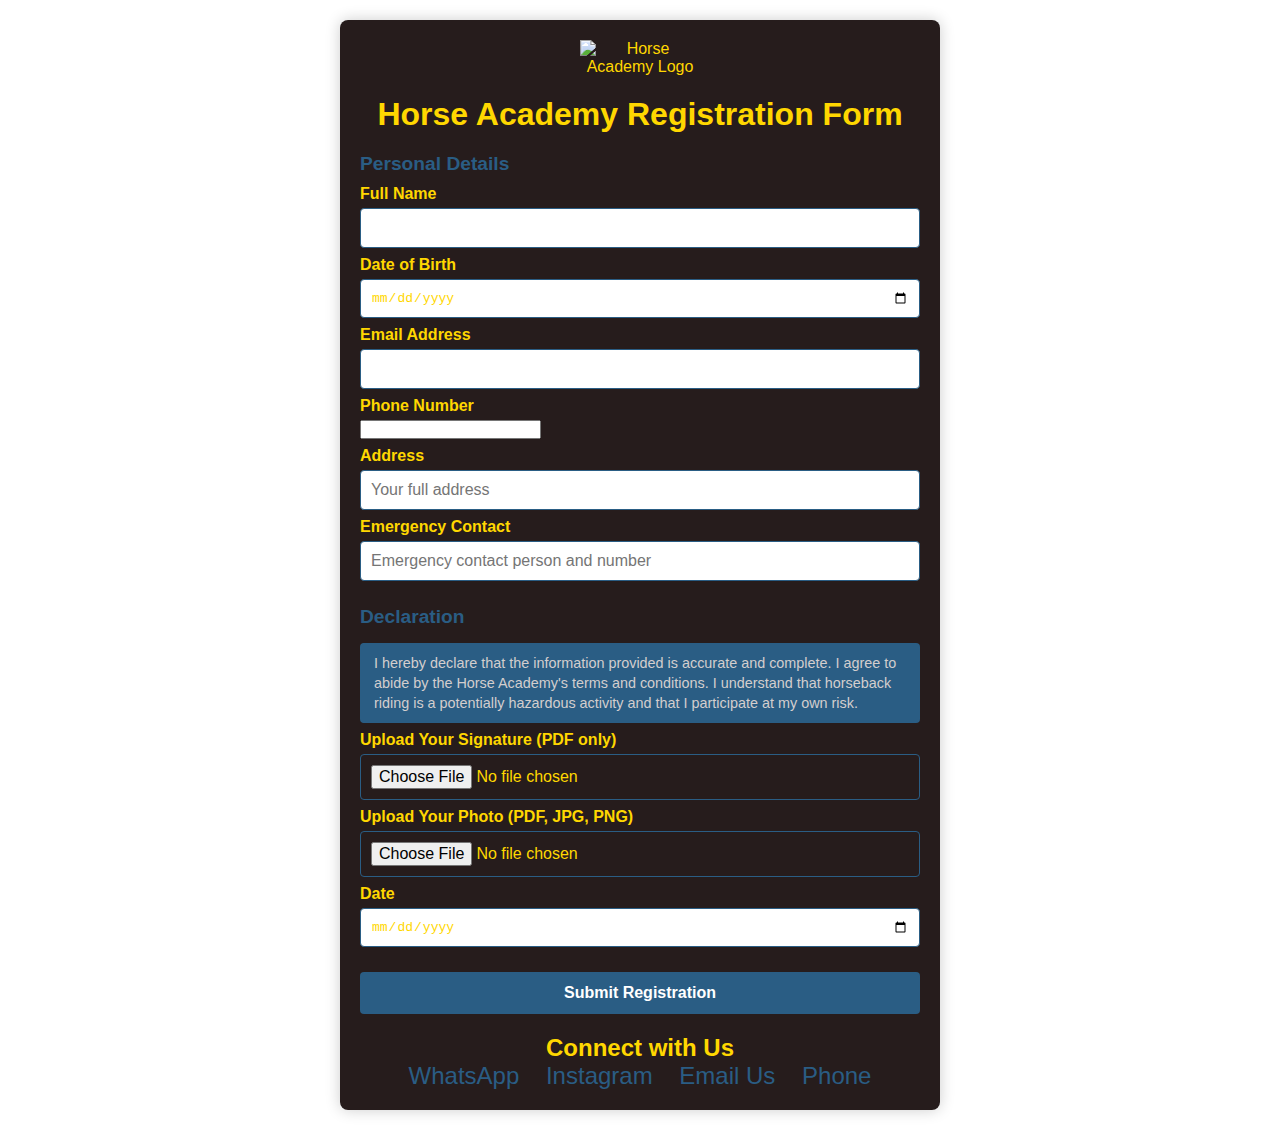
==== registration.html @ b87e1925 "Add files via upload" ====
<!DOCTYPE html>
<html lang="en">
<head>
    <meta charset="UTF-8">
    <meta name="viewport" content="width=device-width, initial-scale=1.0">
    <title>Horse Academy Registration Form</title>
    <link rel="stylesheet" href="stylee.css">
</head>
<body>

    <form action="/submit_registration" method="post" enctype="multipart/form-data">
        <div class="logo-container">
            <img src="C:\Users\Bhavana.k\OneDrive\Desktop\dhra\lo.jpg" alt="Horse Academy Logo" class="logo"> <!-- Updated image path -->
        </div>
        <h1>Horse Academy Registration Form</h1>

        <!-- Personal Details Section -->
        <div class="form-section">
            <h2>Personal Details</h2>
            <label for="name">Full Name</label>
            <input type="text" id="name" name="name" required>

            <label for="dob">Date of Birth</label>
            <input type="date" id="dob" name="dob" required>

            <label for="email">Email Address</label>
            <input type="email" id="email" name="email" required>

            <label for="phone">Phone Number</label>
            <input type="tel" id="phone" name="phone" pattern="[0-9]{10}" required>

            <label for="address">Address</label>
            <input type="text" id="address" name="address" placeholder="Your full address" required>

            <label for="emergency-contact">Emergency Contact</label>
            <input type="text" id="emergency-contact" name="emergency_contact" placeholder="Emergency contact person and number" required>
        </div>

    
        <!-- Declaration Section -->
        <div class="form-section">
            <h2>Declaration</h2>
            <p class="declaration">
                I hereby declare that the information provided is accurate and complete. I agree to abide by the Horse Academy's terms and conditions. I understand that horseback riding is a potentially hazardous activity and that I participate at my own risk.
            </p>

            <!-- File Upload for Signature -->
            <label for="signature">Upload Your Signature (PDF only)</label>
            <input type="file" id="signature" name="signature" accept=".pdf" required>

            <!-- File Upload for Photo -->
            <label for="photo">Upload Your Photo (PDF, JPG, PNG)</label>
            <input type="file" id="photo" name="photo" accept=".jpg,.jpeg,.png,.pdf" required>

            <label for="date">Date</label>
            <input type="date" id="date" name="date" required>
        </div>

        <!-- Submit Button -->
        <button type="submit" class="submit-btn">Submit Registration</button>

        <!-- Social Links Section -->
        <div class="social-links">
            <h2>Connect with Us</h2>
            <a href="https://wa.me/6360594585" target="_blank" title="WhatsApp">
                WhatsApp
            </a>
            <a href="https://instagram.com/dreamhorseridingacademy" target="_blank" title="Instagram">
                Instagram
            </a>
            <a href="mailto:dreamhorseridingacademy@gmail.com" title="Email Us">
                Email Us
            </a>
            <a href="tel:+6360594585" title="Call Us">
                Phone
            </a>
        </div>
    </form>

</body>
</html>
---- stylee.css ----
/* Basic Reset */
* {
    margin: 0;
    padding: 0;
    box-sizing: border-box;
}

/* Background Image Styling */
body {
    font-family: Arial, sans-serif;
    background-image: url('../images/your-image.jpg'); /* Adjust path if necessary */
    background-size: cover;
    background-position: center;
    background-attachment: fixed;
    color: #FFD700;
    display: flex;
    justify-content: center;
    align-items: center;
    min-height: 100vh;
    padding: 20px;
}


h1 {
    text-align: center;
    font-size: 2em;
    color:#FFD700;
    margin-bottom: 20px;
}

/* Logo Styling */
.logo-container {
    text-align: center;
    margin-bottom: 20px;
}

.logo {
    max-width: 120px; /* Maximum size for the logo */
    width: auto;
    height: auto;
    display: block;
    margin: 0 auto;
}

/* Form Styling */
form {
    background-color: rgba(14, 3, 3, 0.9); /* Semi-transparent background for readability */
    padding: 20px;
    border-radius: 8px;
    box-shadow: 0px 0px 15px rgba(0, 0, 0, 0.2);
    width: 100%;
    max-width: 600px;
}

.form-section {
    margin-bottom: 25px; /* Increased margin for more spacing */
}

.form-section h2 {
    font-size: 1.2em;
    color: #2a5d84;
    margin-bottom: 10px;
}

label {
    display: block;
    font-weight: bold;
    margin: 8px 0 5px;
    color: #FFD700;
}

input[type="text"], input[type="email"], input[type="date"], textarea, input[type="file"] {
    width: 100%;
    padding: 10px;
    border: 1px solid #2a5d84;
    border-radius: 4px;
    font-size: 1em;
    color: #FFD700;
}

input[type="text"]:focus, input[type="email"]:focus, input[type="date"]:focus, textarea:focus, input[type="file"]:focus {
    border-color: #1d4762; /* Slightly darker shade of blue */
    box-shadow: 0 0 5px rgba(45, 77, 118, 0.5); /* Subtle shadow effect */
    outline: none;
}

textarea {
    height: 60px;
    resize: vertical;
}

.declaration {
    font-size: 0.9em;
    color: #d3cece;
    margin-top: 15px;
    line-height: 1.4;
    background-color: #2a5d84;
    padding: 10px;
    border-left: 4px solid #2a5d84;
    border-radius: 4px;
}

.submit-btn {
    display: inline-block;
    width: 100%;
    background-color: #2a5d84;
    color: white;
    padding: 12px;
    font-size: 1em;
    font-weight: bold;
    text-align: center;
    border: none;
    border-radius: 4px;
    cursor: pointer;
    transition: background-color 0.3s, box-shadow 0.3s;
}

.submit-btn:hover {
    background-color: #1d4762;
    box-shadow: 0 4px 6px rgba(0, 0, 0, 0.1);
}

/* Social Links Section */
.social-links {
    text-align: center;
    margin-top: 20px;
}

.social-links a {
    margin: 0 10px;
    color: #2a5d84;
    font-size: 1.5em;
    text-decoration: none;
    transition: color 0.3s;
}

.social-links a:hover {
    color: #1d4762;
}

/* Responsive Design */
@media (max-width: 768px) {
    form {
        padding: 15px;
        width: 100%;
    }
    .submit-btn {
        font-size: 0.9em;
    }
    .logo {
        max-width: 100px;
    }
}
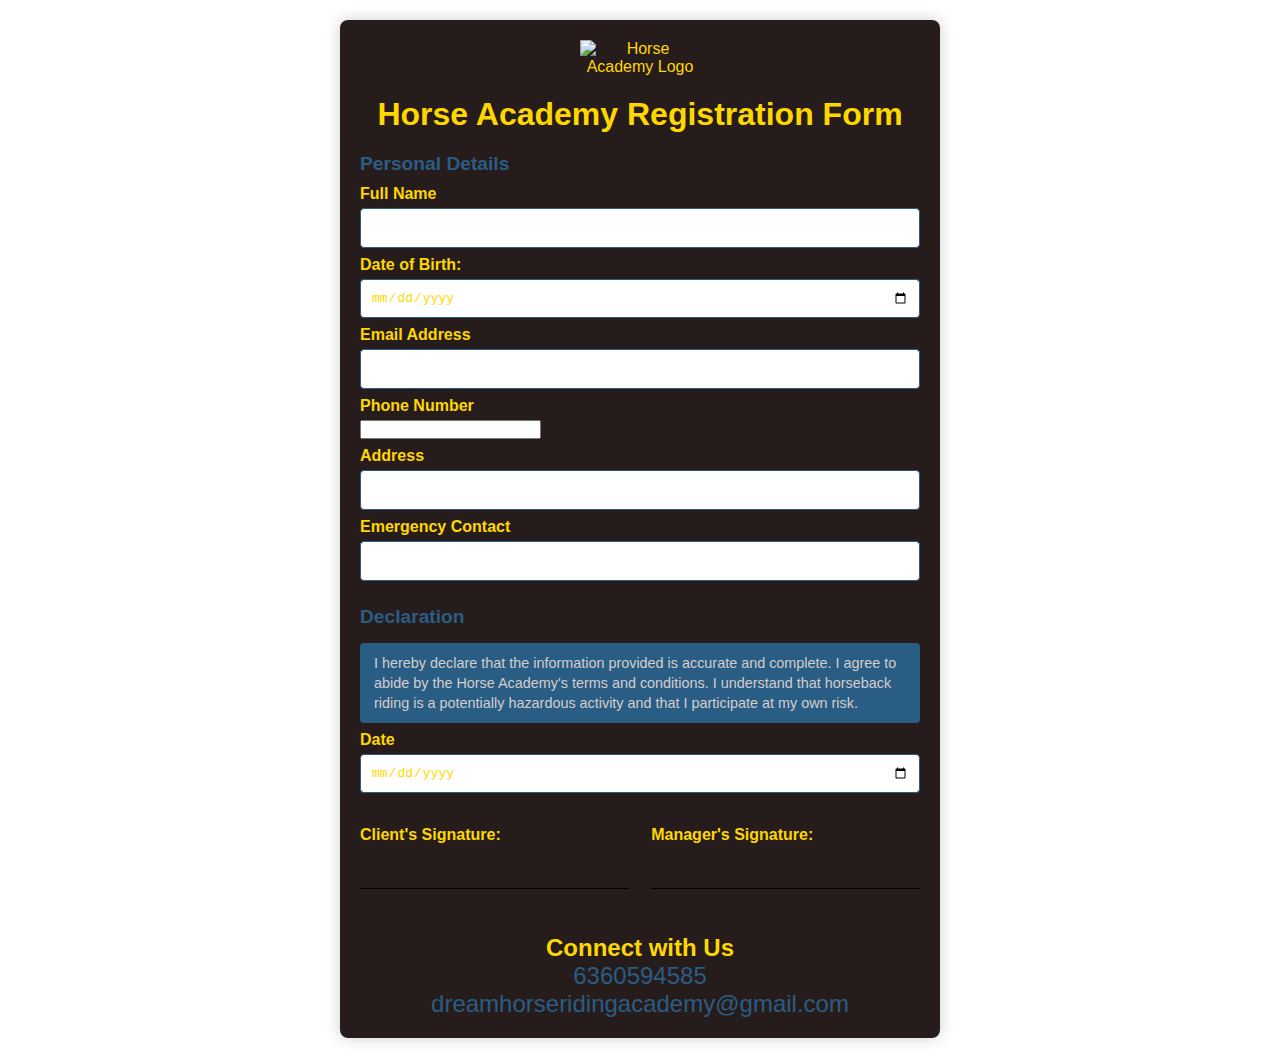
==== commit e822a487: "Initial commit" ====
--- a/registration.html
+++ b/registration.html
@@ -1,81 +1,77 @@
-<!DOCTYPE html>
-<html lang="en">
-<head>
-    <meta charset="UTF-8">
-    <meta name="viewport" content="width=device-width, initial-scale=1.0">
-    <title>Horse Academy Registration Form</title>
-    <link rel="stylesheet" href="stylee.css">
-</head>
-<body>
-
-    <form action="/submit_registration" method="post" enctype="multipart/form-data">
-        <div class="logo-container">
-            <img src="C:\Users\Bhavana.k\OneDrive\Desktop\dhra\lo.jpg" alt="Horse Academy Logo" class="logo"> <!-- Updated image path -->
-        </div>
-        <h1>Horse Academy Registration Form</h1>
-
-        <!-- Personal Details Section -->
-        <div class="form-section">
-            <h2>Personal Details</h2>
-            <label for="name">Full Name</label>
-            <input type="text" id="name" name="name" required>
-
-            <label for="dob">Date of Birth</label>
-            <input type="date" id="dob" name="dob" required>
-
-            <label for="email">Email Address</label>
-            <input type="email" id="email" name="email" required>
-
-            <label for="phone">Phone Number</label>
-            <input type="tel" id="phone" name="phone" pattern="[0-9]{10}" required>
-
-            <label for="address">Address</label>
-            <input type="text" id="address" name="address" placeholder="Your full address" required>
-
-            <label for="emergency-contact">Emergency Contact</label>
-            <input type="text" id="emergency-contact" name="emergency_contact" placeholder="Emergency contact person and number" required>
-        </div>
-
-    
-        <!-- Declaration Section -->
-        <div class="form-section">
-            <h2>Declaration</h2>
-            <p class="declaration">
-                I hereby declare that the information provided is accurate and complete. I agree to abide by the Horse Academy's terms and conditions. I understand that horseback riding is a potentially hazardous activity and that I participate at my own risk.
-            </p>
-
-            <!-- File Upload for Signature -->
-            <label for="signature">Upload Your Signature (PDF only)</label>
-            <input type="file" id="signature" name="signature" accept=".pdf" required>
-
-            <!-- File Upload for Photo -->
-            <label for="photo">Upload Your Photo (PDF, JPG, PNG)</label>
-            <input type="file" id="photo" name="photo" accept=".jpg,.jpeg,.png,.pdf" required>
-
-            <label for="date">Date</label>
-            <input type="date" id="date" name="date" required>
-        </div>
-
-        <!-- Submit Button -->
-        <button type="submit" class="submit-btn">Submit Registration</button>
-
-        <!-- Social Links Section -->
-        <div class="social-links">
-            <h2>Connect with Us</h2>
-            <a href="https://wa.me/6360594585" target="_blank" title="WhatsApp">
-                WhatsApp
-            </a>
-            <a href="https://instagram.com/dreamhorseridingacademy" target="_blank" title="Instagram">
-                Instagram
-            </a>
-            <a href="mailto:dreamhorseridingacademy@gmail.com" title="Email Us">
-                Email Us
-            </a>
-            <a href="tel:+6360594585" title="Call Us">
-                Phone
-            </a>
-        </div>
-    </form>
-
-</body>
-</html>
+<!DOCTYPE html>
+<html lang="en">
+<head>
+    <meta charset="UTF-8">
+    <meta name="viewport" content="width=device-width, initial-scale=1.0">
+    <title>Horse Academy Registration Form</title>
+    <link rel="stylesheet" href="stylee.css">
+</head>
+<body>
+
+    <form action="/submit_registration" method="post" enctype="multipart/form-data">
+        <div class="logo-container">
+            <img src="C:\Users\Bhavana.k\OneDrive\Desktop\dhra\lo.jpg" alt="Horse Academy Logo" class="logo"> <!-- Updated image path -->
+        </div>
+        <h1>Horse Academy Registration Form</h1>
+
+        <!-- Personal Details Section -->
+        <div class="form-section">
+            <h2>Personal Details</h2>
+            <label for="name">Full Name</label>
+            <input type="text" id="name" name="name" required>
+
+            <label for="dob">Date of Birth:</label>
+            <input type="date" id="dob" name="dob" required>
+
+            <label for="email">Email Address</label>
+            <input type="email" id="email" name="email" required>
+
+            <label for="phone">Phone Number</label>
+            <input type="tel" id="phone" name="phone" pattern="[0-9]{10}" required>
+
+            <label for="address">Address</label>
+            <input type="text" id="address" name="address"  required>
+
+            <label for="emergency-contact">Emergency Contact</label>
+            <input type="text" id="emergency-contact" name="emergency_contact"  required>
+        </div>
+
+    
+        <!-- Declaration Section -->
+        <div class="form-section">
+            <h2>Declaration</h2>
+            <p class="declaration">
+                I hereby declare that the information provided is accurate and complete. I agree to abide by the Horse Academy's terms and conditions. I understand that horseback riding is a potentially hazardous activity and that I participate at my own risk.
+            </p>
+
+            <label for="date">Date</label>
+            <input type="date" id="date" name="date" required>
+        </div>
+        <div class="form-section signature-section">
+            <div class="signature-block">
+                <label for="client-signature" style="display: block; margin-bottom: 5px;">Client's Signature:</label>
+                <div class="signature-line"></div>
+            </div>
+        
+            <div class="signature-block">
+                <label for="manager-signature" style="display: block; margin-bottom: 5px;">Manager's Signature:</label>
+                <div class="signature-line"></div>
+            </div>
+        </div>
+        
+        
+
+        <!-- Social Links Section -->
+        <div class="social-links">
+            <h2>Connect with Us</h2>
+            <a href="https://wa.me/6360594585" target="_blank" title="WhatsApp">
+                6360594585
+            </a>
+            <a href="mailto:dreamhorseridingacademy@gmail.com" title="Email Us">
+                dreamhorseridingacademy@gmail.com
+            </a>
+        </div>
+    </form>
+
+</body>
+</html>
--- a/stylee.css
+++ b/stylee.css
@@ -1,153 +1,185 @@
-/* Basic Reset */
-* {
-    margin: 0;
-    padding: 0;
-    box-sizing: border-box;
-}
-
-/* Background Image Styling */
-body {
-    font-family: Arial, sans-serif;
-    background-image: url('../images/your-image.jpg'); /* Adjust path if necessary */
-    background-size: cover;
-    background-position: center;
-    background-attachment: fixed;
-    color: #FFD700;
-    display: flex;
-    justify-content: center;
-    align-items: center;
-    min-height: 100vh;
-    padding: 20px;
-}
-
-
-h1 {
-    text-align: center;
-    font-size: 2em;
-    color:#FFD700;
-    margin-bottom: 20px;
-}
-
-/* Logo Styling */
-.logo-container {
-    text-align: center;
-    margin-bottom: 20px;
-}
-
-.logo {
-    max-width: 120px; /* Maximum size for the logo */
-    width: auto;
-    height: auto;
-    display: block;
-    margin: 0 auto;
-}
-
-/* Form Styling */
-form {
-    background-color: rgba(14, 3, 3, 0.9); /* Semi-transparent background for readability */
-    padding: 20px;
-    border-radius: 8px;
-    box-shadow: 0px 0px 15px rgba(0, 0, 0, 0.2);
-    width: 100%;
-    max-width: 600px;
-}
-
-.form-section {
-    margin-bottom: 25px; /* Increased margin for more spacing */
-}
-
-.form-section h2 {
-    font-size: 1.2em;
-    color: #2a5d84;
-    margin-bottom: 10px;
-}
-
-label {
-    display: block;
-    font-weight: bold;
-    margin: 8px 0 5px;
-    color: #FFD700;
-}
-
-input[type="text"], input[type="email"], input[type="date"], textarea, input[type="file"] {
-    width: 100%;
-    padding: 10px;
-    border: 1px solid #2a5d84;
-    border-radius: 4px;
-    font-size: 1em;
-    color: #FFD700;
-}
-
-input[type="text"]:focus, input[type="email"]:focus, input[type="date"]:focus, textarea:focus, input[type="file"]:focus {
-    border-color: #1d4762; /* Slightly darker shade of blue */
-    box-shadow: 0 0 5px rgba(45, 77, 118, 0.5); /* Subtle shadow effect */
-    outline: none;
-}
-
-textarea {
-    height: 60px;
-    resize: vertical;
-}
-
-.declaration {
-    font-size: 0.9em;
-    color: #d3cece;
-    margin-top: 15px;
-    line-height: 1.4;
-    background-color: #2a5d84;
-    padding: 10px;
-    border-left: 4px solid #2a5d84;
-    border-radius: 4px;
-}
-
-.submit-btn {
-    display: inline-block;
-    width: 100%;
-    background-color: #2a5d84;
-    color: white;
-    padding: 12px;
-    font-size: 1em;
-    font-weight: bold;
-    text-align: center;
-    border: none;
-    border-radius: 4px;
-    cursor: pointer;
-    transition: background-color 0.3s, box-shadow 0.3s;
-}
-
-.submit-btn:hover {
-    background-color: #1d4762;
-    box-shadow: 0 4px 6px rgba(0, 0, 0, 0.1);
-}
-
-/* Social Links Section */
-.social-links {
-    text-align: center;
-    margin-top: 20px;
-}
-
-.social-links a {
-    margin: 0 10px;
-    color: #2a5d84;
-    font-size: 1.5em;
-    text-decoration: none;
-    transition: color 0.3s;
-}
-
-.social-links a:hover {
-    color: #1d4762;
-}
-
-/* Responsive Design */
-@media (max-width: 768px) {
-    form {
-        padding: 15px;
-        width: 100%;
-    }
-    .submit-btn {
-        font-size: 0.9em;
-    }
-    .logo {
-        max-width: 100px;
-    }
-}
+/* Basic Reset */
+* {
+    margin: 0;
+    padding: 0;
+    box-sizing: border-box;
+}
+
+/* Background Image Styling */
+body {
+    font-family: Arial, sans-serif;
+    background-image: url('../images/your-image.jpg'); /* Adjust path if necessary */
+    background-size: cover;
+    background-position: center;
+    background-attachment: fixed;
+    color: #FFD700;
+    display: flex;
+    justify-content: center;
+    align-items: center;
+    min-height: 100vh;
+    padding: 20px;
+}
+
+
+h1 {
+    text-align: center;
+    font-size: 2em;
+    color:#FFD700;
+    margin-bottom: 20px;
+}
+
+/* Logo Styling */
+.logo-container {
+    text-align: center;
+    margin-bottom: 20px;
+}
+
+.logo {
+    max-width: 120px; /* Maximum size for the logo */
+    width: auto;
+    height: auto;
+    display: block;
+    margin: 0 auto;
+}
+
+/* Form Styling */
+form {
+    background-color: rgba(14, 3, 3, 0.9); /* Semi-transparent background for readability */
+    padding: 20px;
+    border-radius: 8px;
+    box-shadow: 0px 0px 15px rgba(0, 0, 0, 0.2);
+    width: 100%;
+    max-width: 600px;
+}
+
+.form-section {
+    margin-bottom: 25px; /* Increased margin for more spacing */
+}
+
+.form-section h2 {
+    font-size: 1.2em;
+    color: #2a5d84;
+    margin-bottom: 10px;
+}
+/* Flexbox styling for signature section */
+.signature-section {
+    display: flex;
+    justify-content: space-between;
+}
+
+.signature-block {
+    width: 48%; /* Adjust width as needed for spacing */
+}
+
+.signature-line {
+    border-bottom: 1px solid #000;
+    width: 100%;
+    height: 40px; /* Height of the area for the signature */
+    margin-bottom: 20px;
+}
+
+@media print {
+    /* Hide unnecessary elements for print */
+    body {
+        background: none;
+        color: #000;
+    }
+    .submit-btn, .social-links {
+        display: none;
+    }
+    .signature-line {
+        border-bottom: 1px solid #000;
+        height: 50px; /* Adjust height for more space */
+    }
+}
+
+
+label {
+    display: block;
+    font-weight: bold;
+    margin: 8px 0 5px;
+    color: #FFD700;
+}
+
+input[type="text"], input[type="email"], input[type="date"], textarea, input[type="file"] {
+    width: 100%;
+    padding: 10px;
+    border: 1px solid #2a5d84;
+    border-radius: 4px;
+    font-size: 1em;
+    color: #FFD700;
+}
+
+input[type="text"]:focus, input[type="email"]:focus, input[type="date"]:focus, textarea:focus, input[type="file"]:focus {
+    border-color: #1d4762; /* Slightly darker shade of blue */
+    box-shadow: 0 0 5px rgba(45, 77, 118, 0.5); /* Subtle shadow effect */
+    outline: none;
+}
+
+textarea {
+    height: 60px;
+    resize: vertical;
+}
+
+.declaration {
+    font-size: 0.9em;
+    color: #d3cece;
+    margin-top: 15px;
+    line-height: 1.4;
+    background-color: #2a5d84;
+    padding: 10px;
+    border-left: 4px solid #2a5d84;
+    border-radius: 4px;
+}
+
+.submit-btn {
+    display: inline-block;
+    width: 100%;
+    background-color: #2a5d84;
+    color: white;
+    padding: 12px;
+    font-size: 1em;
+    font-weight: bold;
+    text-align: center;
+    border: none;
+    border-radius: 4px;
+    cursor: pointer;
+    transition: background-color 0.3s, box-shadow 0.3s;
+}
+
+.submit-btn:hover {
+    background-color: #1d4762;
+    box-shadow: 0 4px 6px rgba(0, 0, 0, 0.1);
+}
+
+/* Social Links Section */
+.social-links {
+    text-align: center;
+    margin-top: 20px;
+}
+
+.social-links a {
+    margin: 0 10px;
+    color: #2a5d84;
+    font-size: 1.5em;
+    text-decoration: none;
+    transition: color 0.3s;
+}
+
+.social-links a:hover {
+    color: #1d4762;
+}
+
+/* Responsive Design */
+@media (max-width: 768px) {
+    form {
+        padding: 15px;
+        width: 100%;
+    }
+    .submit-btn {
+        font-size: 0.9em;
+    }
+    .logo {
+        max-width: 100px;
+    }
+}
